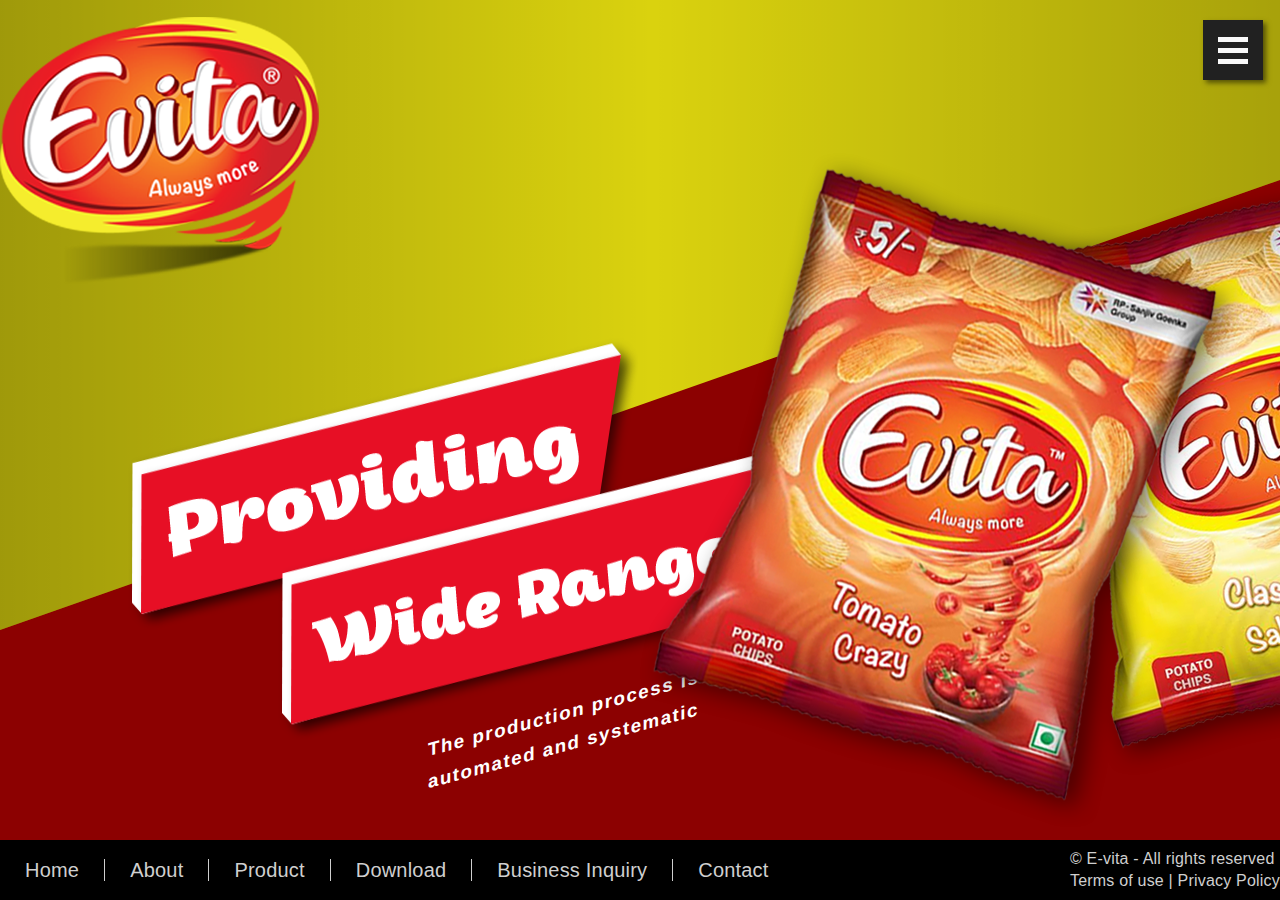
==== index.html @ 3545cf4d "first commit" ====
<!DOCTYPE html>
<html lang="en">

<head>
    <meta charset="UTF-8">
    <meta name="viewport" content="width=device-width, initial-scale=1.0">
    <meta http-equiv="X-UA-Compatible" content="ie=edge">
    <title>Document</title>
    <link rel="stylesheet" href="style.css">

</head>

<body>

    <header class="header">
        <div class="bgYellow">
            <div class="bgYellow__content">

                <div class="header__logo-box container">
                    <img src="img/logo.png" alt="Logo" class="header__logo">
                </div>

                <div class="button flex " id="button">
                    <span class="line"></span>
                    <span class="line"></span>
                    <span class="line"></span>
                </div>
            </div>
        </div>
        <div class="contentWrap">
            <img class="contentWrap__img-1" src="./img/providing.png" alt="providing">
            <img class="contentWrap__img-2" src="./img/wideRange.png" alt="providing">
            <h3 class="contentWrap__heading">The production process is highly
                <br> automated and systematic</h3>
        </div>


        <div class="image_animation">
            <img src="img/packet.png" alt="evita-image">
        </div>


    </header>
    <nav class="navbar">
        <div class="container flex nav__content">
            <ul class="navigation__list flex">
                <li class="navigation__item">
                    <a href="home"> Home </a>
                </li>
                <li class="navigation__item">
                    <a href="home"> About</a>
                </li>
                <li class="navigation__item">
                    <a href="home"> Product </a>
                </li>
                <li class="navigation__item">
                    <a href="home"> Download </a>
                </li>
                <li class="navigation__item">
                    <a href="home"> Business Inquiry </a>
                </li>
                <li class="navigation__item">
                    <a href="home"> Contact </a>
                </li>
            </ul>

            <div class="policy flex">
                <p> &copy; E-vita - All rights reserved</p>
                <p>Terms of use | Privacy Policy</p>
            </div>
        </div>



    </nav>

    <script>
        const button = document.getElementById('button');

        button.addEventListener('click', function () {
            button.classList.toggle('cross');
        });
    </script>

</body>

</html>
---- style.css ----
*,
*::after,
*::before {
  margin: 0;
  padding: 0;
  box-sizing: inherit;
}

body {
  box-sizing: border-box;
  background-color: red;
  font-family: Arial, Helvetica, sans-serif;
}

.flex {
  display: flex;
}
.header {
  background-color: #8c0101;
  height: 100%;
  position: relative;
}
.container {
  max-width: 1764px;
  margin: 0 auto;
}

.bgYellow {
  background-color: #dad20e;
  background: url(https://www.tooyumm.com/images/bg.png) 0% 0% repeat #dad20e;
  -webkit-clip-path: polygon(0 0, 100% 0, 100% 20%, 0 70%);
  clip-path: polygon(0 0, 100% 0, 100% 20%, 0 70%);

  animation: bg-move 90s;
  animation-timing-function: linear;
  animation-iteration-count: infinite;
}

.bgYellow__content {
  background: #dad20e;
  height: 100vh;
  background: rgb(0, 0, 0);
  background: linear-gradient(
    90deg,
    rgba(0, 0, 0, 0.26934523809523814) 0%,
    rgba(218, 210, 14, 0) 51%,
    rgba(0, 0, 0, 0.23012955182072825) 100%
  );
  padding-top: 17px;
}

.alert {
  font-size: 26px;
  margin: 7px;
  line-height: 1.5;
  word-spacing: 5px;
  letter-spacing: 1px;
}
.button {
  /* display: flex; */
  flex-direction: column;
  justify-content: center;
  align-items: center;
  height: 60px;
  width: 60px;
  position: absolute;
  top: 20px;
  left: 94vw;
  background: #212121;
  z-index: 1;
  cursor: pointer;
  -webkit-box-shadow: 3px 3px 5px rgba(0, 0, 0, 0.5);
  box-shadow: 3px 3px 5px rgba(0, 0, 0, 0.5);
}
.line {
  background: #fafafa;
  width: 30px;
  height: 5px;
  z-index: 1;
  margin: 3px;
  -webkit-transition: all 0.5s ease;
  transition: all 0.5s ease;
}
.cross {
  z-index: 1;
}
.cross span:first-child {
  z-index: 3;
  -webkit-transform: rotate(-45deg);
  transform: rotate(-45deg);
  -webkit-transform-origin: 80% 100%;
  transform-origin: 80% 100%;
}
.cross span:nth-child(2) {
  -webkit-transform: rotate(180deg);
  transform: rotate(180deg);
  width: 0px;
  height: 0px;
  z-index: 0;
}
.cross span:last-child {
  -webkit-transform: rotate(45deg);
  transform: rotate(45deg);
  -webkit-transform-origin: 92% -10%;
  transform-origin: 92% -10%;
  z-index: 3;
}

.contentWrap {
  width: 60%;
  /* float: left; */
  transform: skew(0deg, 2deg);
  opacity: 1;
  /* margin: 10% 0 0; */
  top: 335px;
  position: absolute;
  left: 10vw;
}

.contentWrap__img-1 {
  position: absolute;
  top: 0px;
  animation: heading_animation1 1s linear;
  transition-delay: 0.4s;
  transition: all 0.5s ease-in-out;
  -webkit-transition: all 0.5s ease-in-out;
}

.contentWrap__img-2 {
  position: absolute;
  top: 105px;
  /* margin: -15vh; */
  left: 150px;
  animation: heading_animation2 1s linear;
  transition-delay: 0.4s;
  transition: all 0.5s ease-in-out;
  -webkit-transition: all 0.5s ease-in-out;
}
.contentWrap__heading {
  color: white;
  transform: skew(0deg, -17deg);
  position: absolute;
  margin-top: 350px;

  letter-spacing: 1.5px;
  line-height: 1.7;
  margin-left: 300px;

  animation: heading_animation3 1s linear;
  transition-delay: 0.4s;
  transition: all 0.5s ease-in-out;
  -webkit-transition: all 0.5s ease-in-out;
}

.image_animation {
  position: absolute;
  top: 17vh;
  left: 50vw;
  animation: moveInBottom 1s linear;
}

/* navigation */
.navbar {
  height: 60px;
  background-color: #000;
  width: 100%;
  position: fixed;
  bottom: 0;
}
.navigation__list {
  /* display: flex; */
  justify-content: left;
  height: 60px;
  align-items: center;
}

nav ul li a {
  align-self: center;
  text-decoration: none;
  color: #cfcfcf;
  padding: 0px 25px;
  font-size: 20px;
  letter-spacing: 0.2px;
}

nav ul li:not(:last-child) a {
  border-right: 1px solid #cfcfcf;
}
.nav__content {
  justify-content: space-between;
}
.policy {
  color: #cfcfcf;
  flex-direction: column;
  justify-content: center;
}

.policy p {
  padding: 2px 0;
  font-size: 16px;
  font-weight: 300;
  letter-spacing: 0.2px;
}
@keyframes bg-move {
  from {
    background-position: 0% 0%;
  }

  to {
    background-position: 0% 100%;
  }
}

@keyframes moveInBottom {
  0% {
    opacity: 1;
    transform: translateY(100%);
  }

  50% {
    opacity: 1;
    transform: translateY(0%);
  }

  100% {
    opacity: 1;
    transform: translateY(0%);
  }
}

@keyframes heading_animation1 {
  0% {
    opacity: 0;
    top: -300px;
  }

  25% {
    opacity: 0;
    top: -300px;
  }

  75% {
    opacity: 1;
    top: 0;
  }

  100% {
    opacity: 1;
    top: 0;
  }
}

@keyframes heading_animation2 {
  0% {
    opacity: 0;
    top: +300px;
  }

  25% {
    opacity: 0;
    top: +300px;
  }

  75% {
    opacity: 1;
    top: 105px;
  }

  100% {
    opacity: 1;
    top: 105px;
  }
}

@keyframes heading_animation3 {
  0% {
    opacity: 0;
    top: +300px;
  }

  25% {
    opacity: 0;
    top: +300px;
  }

  75% {
    opacity: 1;
    top: 50px;
  }

  100% {
    opacity: 1;
    top: 50px;
  }
}
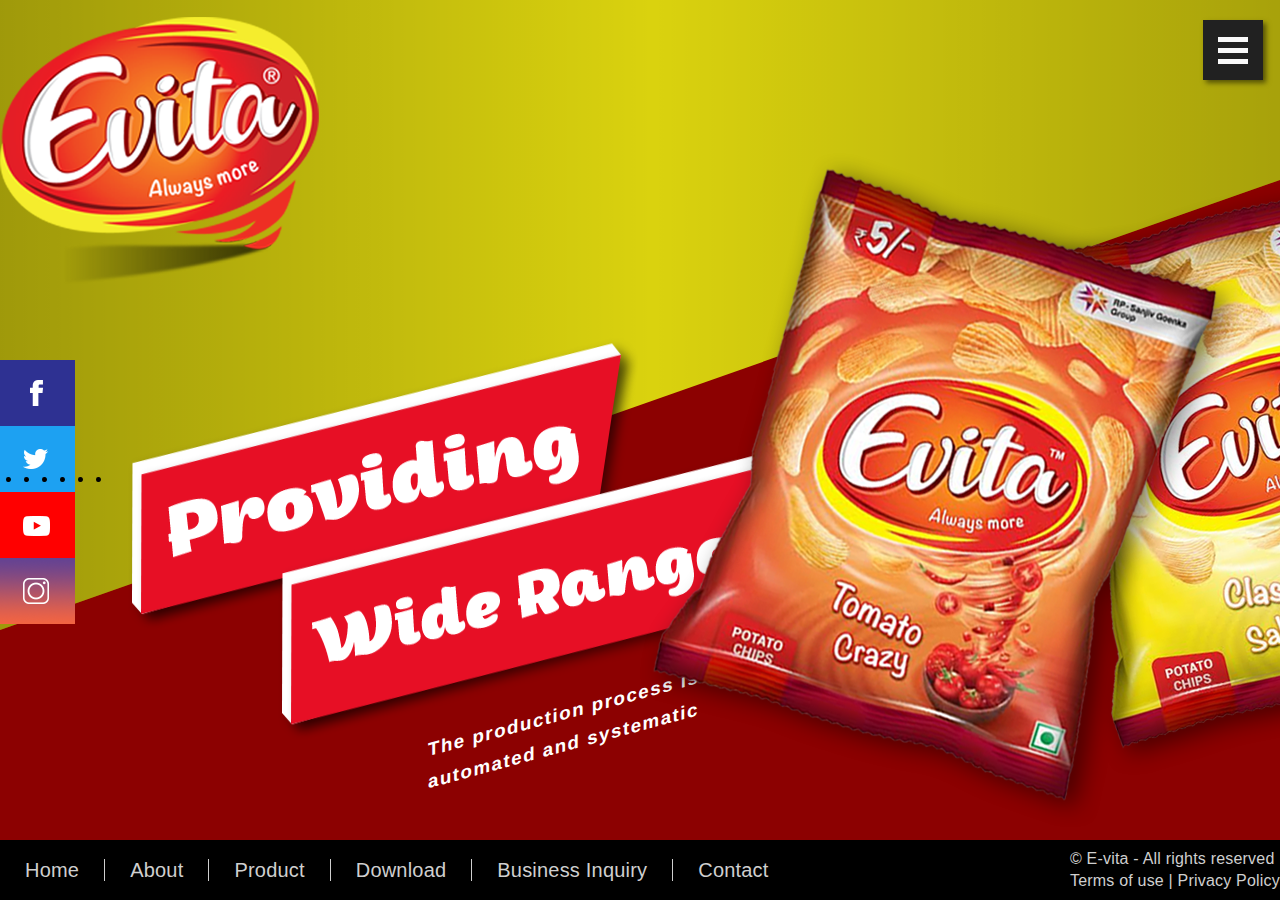
==== commit 1db20794: "second commit" ====
--- a/index.html
+++ b/index.html
@@ -39,6 +39,15 @@
             <img src="img/packet.png" alt="evita-image">
         </div>
 
+        <div class="social flex">
+            <img src="./img/facebook_logo.png" alt="facebook">
+            <img src="./img/twitter_logo.png" alt="twitter">
+            <img src="./img/youtube-logo.png" alt="youtube">
+            <img src="./img/insta_logo.png" alt="instagram">
+
+        </div>
+
+
 
     </header>
     <nav class="navbar">
@@ -72,7 +81,43 @@
 
 
 
+
     </nav>
+
+    <div class="fp-nav" class="fp-right" style="margin-top: -11px;">
+        <ul>
+            <li>
+                <a href="#" class="active">
+                    <span></span>
+                </a>
+            </li>
+            <li>
+                <a href="#">
+                    <span></span>
+                </a>
+            </li>
+            <li>
+                <a href="#">
+                    <span></span>
+                </a>
+            </li>
+            <li>
+                <a href="#">
+                    <span></span>
+                </a>
+            </li>
+            <li>
+                <a href="#">
+                    <span></span>
+                </a>
+            </li>
+            <li>
+                <a href="#">
+                    <span></span>
+                </a>
+            </li>
+        </ul>
+    </div>
 
     <script>
         const button = document.getElementById('button');
--- a/style.css
+++ b/style.css
@@ -159,6 +159,15 @@
   animation: moveInBottom 1s linear;
 }
 
+/* social site links */
+.social {
+  display: flex;
+  flex-direction: column;
+  position: absolute;
+  top: 40vh;
+  left: 0;
+}
+
 /* navigation */
 .navbar {
   height: 60px;
@@ -201,6 +210,16 @@
   font-weight: 300;
   letter-spacing: 0.2px;
 }
+
+.fp-nav {
+  transform: rotate(90deg) translateY(-50%);
+  top: 50%;
+}
+.fp-nav {
+  position: fixed;
+  top: 50%;
+}
+
 @keyframes bg-move {
   from {
     background-position: 0% 0%;
